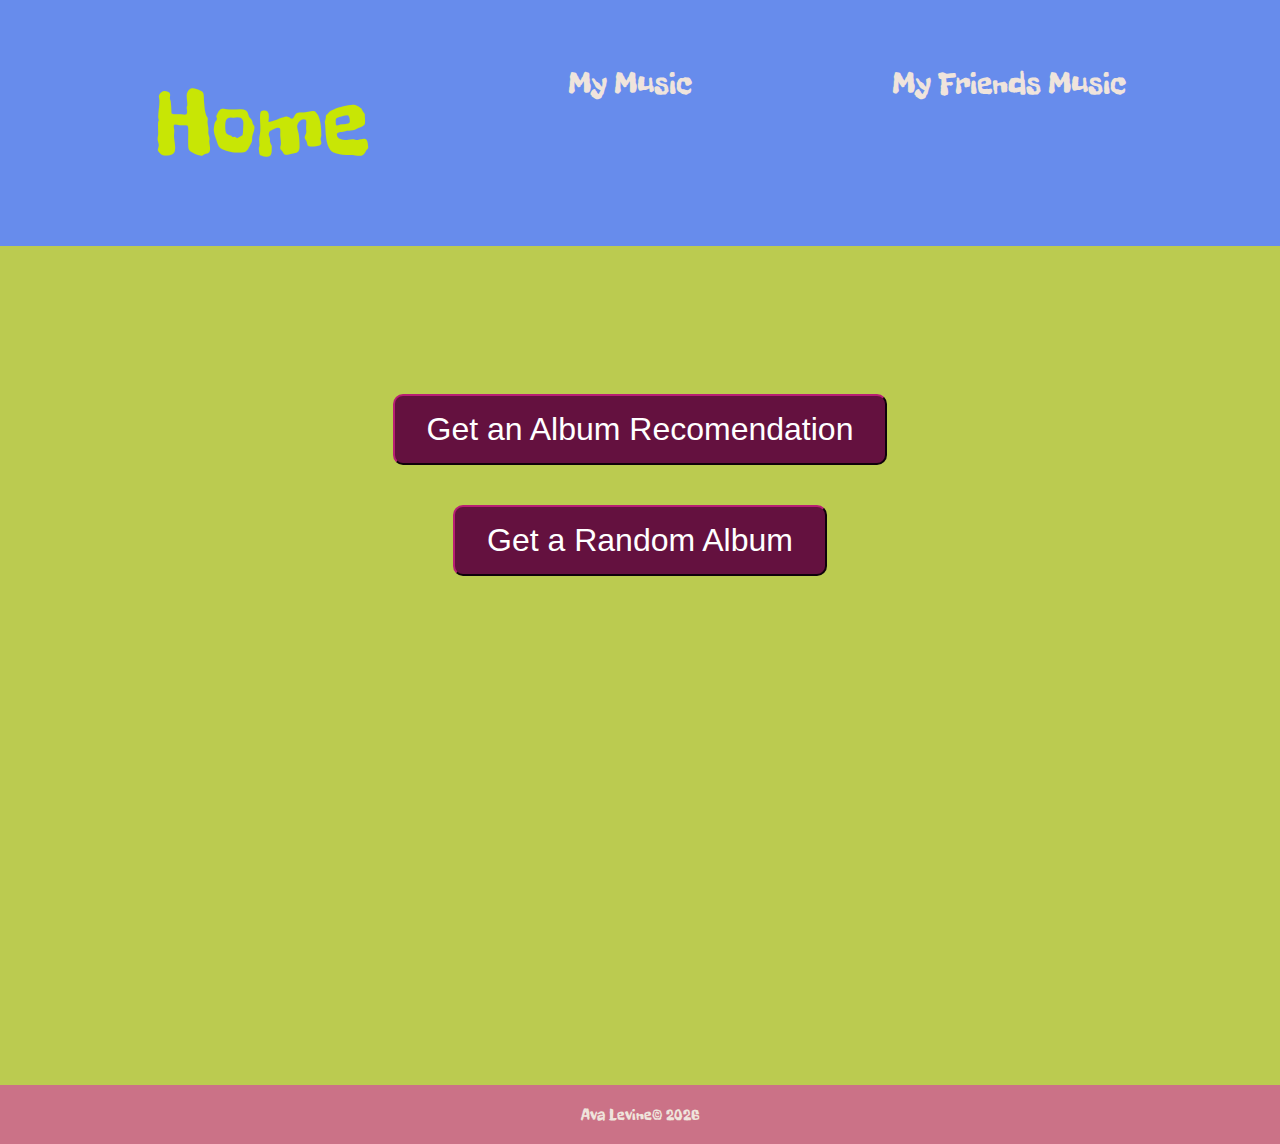
==== index.html @ cf869041 "Add files via upload" ====
<!DOCTYPE html>
<html lang="en">

<head>
    <meta charset="utf-8">
    <link rel="shortcut icon" type="image/png" href="images/vinyl.png">
    <link rel="stylesheet" type="text/css" href="css/html5reset.css">
    <link rel="stylesheet" type="text/css" href="css/style.css">
    <link href='https://fonts.googleapis.com/css?family=Poppins' rel='stylesheet'>
    <link rel="preconnect" href="https://fonts.googleapis.com">
    <link rel="preconnect" href="https://fonts.gstatic.com" crossorigin>
    <link href="https://fonts.googleapis.com/css2?family=Freckle+Face&family=Zain:ital,wght@0,200;0,300;0,400;0,700;0,800;0,900;1,300;1,400&display=swap" rel="stylesheet">
    <meta name="viewport" content="width=device-width, initial-scale=1.0">
    <title>Ava's Music Archive</title>
</head>

<body>
    <header>
        <a class="skip" href="#skip">Skip to Main Content</a>
        <nav>
            <ul class="nav_links">
                <li><a href="index.html" style= 'font-size:300%'>Home </a></li>
                <li><a href="My_Music.html" style = 'color:#efe4dc'>My Music</a></li>
                <li><a href="My_Friends_Music.html" style = 'color:#efe4dc'>My Friends Music</a></li>
            </ul>
        </nav>
    </header>
    <main>
        <div class = "buttons"> 
            <div> 
                <button class = "quiz_button" id="reccomendation">Get an Album Recomendation</button> 
            </div>
            <div>
                <button class = "quiz_button" id="random">Get a Random Album</button> 
            </div>
        </div>

        <!-- Hidden iframe to load albums from otherpage.html -->
        <iframe id="myIframe" src="My_Music.html" style="display:none;"></iframe>

        <!-- Album display target -->
        <div id="target-element"></div>

        <div class = "playlist" >
            <iframe style="border-radius:20px" src="https://open.spotify.com/embed/playlist/1EBHg3L7IvQ9ji8ptdDSb2?utm_source=generator" width="100%" height="352" frameBorder="0" allowfullscreen="" allow="autoplay; clipboard-write; encrypted-media; fullscreen; picture-in-picture" loading="lazy"></iframe> 
        </div>
       
    </main>
    <footer>
        <p> Ava Levine© </p> &nbsp; 
        <p tabindex=0> <script type="text/javascript">var year = new Date();document.write(year.getFullYear());</script> </p>
    </footer>
    <script src="js/album.js"></script>
</body>

</html>
---- css/style.css ----
/*todo:  make doodle for nav, fix color pallets, fix font, make quiz for home, validate*/
/* color palette
dark pink: #cb7287
light pink: #efe4dc
dark green: #526008
light green: #d3d596;
white (text): #f5f5f5
black (text): #000000
*/ 
.skip {
    position: absolute; 
    top: -40px;

}
.skip a{ 
    color: white; 
}
.skip:focus {
    top: 20px;
    border: 2px solid #cb7287;
}

nav{ 
    background-color: #678CEC; 
    font-family: "Freckle Face", system-ui;
    font-size: 200%;
    font-style: normal;
   
}
nav a{ 
    text-decoration: none; 
    color: #C8E605;
    display: inline;
}
nav ul { 
    margin: 0;
    padding: 5%;
    display: flex;  
    justify-content: space-around;  
    gap: 20px;
    flex-wrap: wrap;   
}
nav ul li a:hover { 
    font-style: italic;
}

body{
    background-color: #BBCB50;  
    color: #FFFFFF;
    font-family: "Freckle Face", system-ui;
    font-weight: 400;
    font-style: normal;
}
main{ 
    font-family: "Zain", sans-serif;
    font-weight: 400;
    font-style: normal;
}
iframe{ 
    padding-right: 2%; 
    padding-left: 2%; 

}

footer { 
    background-color: #cb7287; 
    color: #efe4dc;
    padding: 20px 20px; 
    display: flex; 
    justify-content: center;  
}
.myAlbumDisplay, .fAlbumDisplay{ 
    display: grid; 
    grid-template-columns: repeat(2, 1fr);
    justify-content: center; 
    gap: 20px;
}
.Album{ 
    background-color: #64113F;
    border-radius: 10px;
}
.album_title{ 
    padding: 10px; 
    display: flex; 
    justify-content: center; 
}
.name_pick{ 
    padding: 10px; 
    font-size: 200%; 
    display: flex; 
    justify-content: center; 
}

.FAlbum {
  justify-content: center; 
  position: relative;
  width: 75%; 
  aspect-ratio: 1 / 1;
  margin: 0 auto;
}

/* Shared styling for both images */
.albumCover {
  position: absolute;
  width: 100%;
  aspect-ratio: 1/1;
  display: block;
}
.myAlbumDisplay .albumCover{ 
    padding-top: 20px;
}

/* Vinyl behind */
.vinyl {
    position: absolute;
    top: 0;
    left: 0;
    width: 100%;
    height: auto;
    z-index: 1;
    visibility: hidden; 
}

.Album .needle { 
    position: absolute;
    top: 120px;/* go to 120*/
    left: 100px;
    width: 50%;
    height: auto;
    transform: rotate(80deg);/* go to 80*/
    z-index: 2;
    float: right; 
    visibility: hidden; 

}
/* Album cover on top */
.albumCover {
    width: 100%;
    height: auto;
    display: block;
    position: relative; /* Not absolute! */
    z-index: 3;
}
.spotify {
  position: absolute;
  display: none;
  bottom:  -10px;   /* aligns to the bottom of .FAlbum */
  right: -25px;    /* aligns to the right edge of .FAlbum */
  /* z-index: 4; */
  width: 70%;  /* optional: scales iframe smaller */
  cursor: pointer; 
}
  .vinyl.spin {
    animation: spin 2s linear infinite;
  }
  
  @keyframes spin {
    from { transform: rotate(0deg); }
    to   { transform: rotate(360deg); }
  }
  .buttons { 
    font-family: "Freckle Face", system-ui;
    padding: 10%; 
    display: grid; 
    justify-items: center; 

  }
  .quiz_button {
    background-color: #64113F; 
    border-color: #64113F; 
    border-radius: 10px;
    color: white;
    margin: 20px;
    padding: 15px 32px 15px 32px;
    text-align: center;
    text-decoration: none;
    display: flex;
    font-size: 32px;
  }
    .buttons:focus:not(:focus-visible):not(.focus-visible) {
    box-shadow: none;
    outline: none;
    }

    .quiz_button:hover {
    background-color: #D49BAE;
    }

/* .FAlbum{ 
    max-width: 200px;
    box-shadow: 0px 0px 20px rgba(0, 0, 0, 0.3);
} */

@media screen and (min-width: 700px) {
    .myAlbumDisplay, .fAlbumDisplay{ 
        display: grid; 
        grid-template-columns: repeat(3, 1fr);
        justify-content: center; 
    }

}
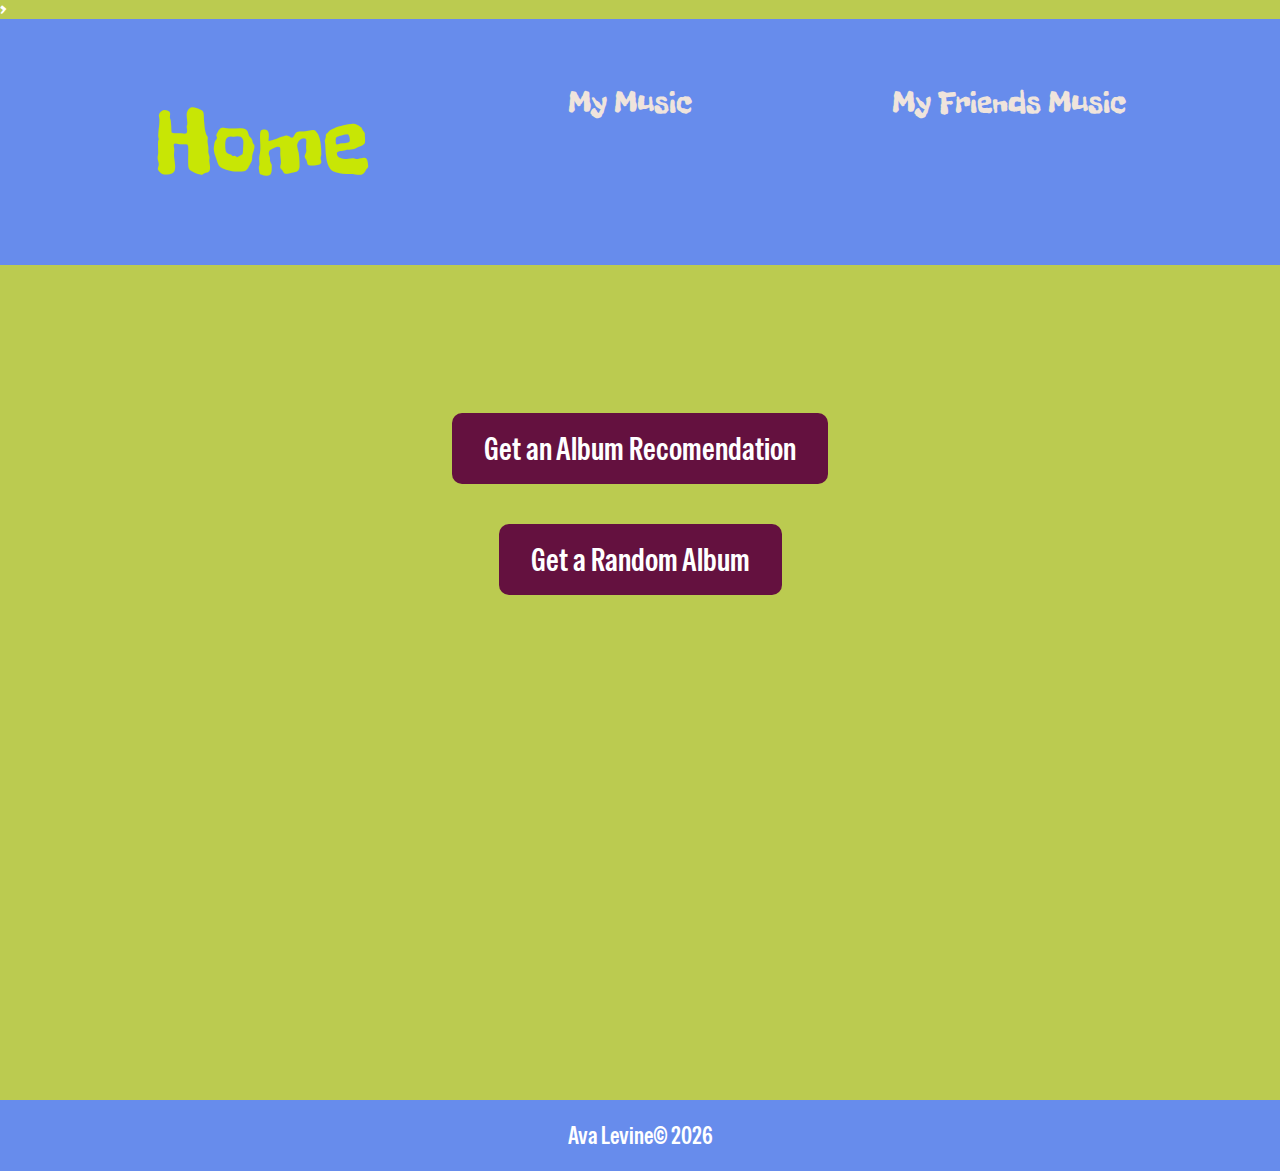
==== commit 3671bbdf: "Add files via upload" ====
--- a/index.html
+++ b/index.html
@@ -9,7 +9,7 @@
     <link href='https://fonts.googleapis.com/css?family=Poppins' rel='stylesheet'>
     <link rel="preconnect" href="https://fonts.googleapis.com">
     <link rel="preconnect" href="https://fonts.gstatic.com" crossorigin>
-    <link href="https://fonts.googleapis.com/css2?family=Freckle+Face&family=Zain:ital,wght@0,200;0,300;0,400;0,700;0,800;0,900;1,300;1,400&display=swap" rel="stylesheet">
+    <link href="https://fonts.googleapis.com/css2?family=Freckle+Face&family=Special+Gothic+Condensed+One&display=swap" rel="stylesheet">>
     <meta name="viewport" content="width=device-width, initial-scale=1.0">
     <title>Ava's Music Archive</title>
 </head>
--- a/css/style.css
+++ b/css/style.css
@@ -1,9 +1,10 @@
-/*todo:  make doodle for nav, fix color pallets, fix font, make quiz for home, validate*/
+/*todo: fix font, make quiz for home, fix skip link, validate*/
 /* color palette
-dark pink: #cb7287
-light pink: #efe4dc
-dark green: #526008
-light green: #d3d596;
+cornflower: #678CEC
+Chartruese: C8E605
+pear: #BBCB50
+deep purple: #64113F;
+light pink: #D49BAE; 
 white (text): #f5f5f5
 black (text): #000000
 */ 
@@ -52,7 +53,7 @@
     font-style: normal;
 }
 main{ 
-    font-family: "Zain", sans-serif;
+    font-family: "Special Gothic Condensed One", sans-serif;
     font-weight: 400;
     font-style: normal;
 }
@@ -63,13 +64,16 @@
 }
 
 footer { 
-    background-color: #cb7287; 
-    color: #efe4dc;
+    background-color: #678CEC; 
+    font-family: "Special Gothic Condensed One", sans-serif;
+    font-size: 150%; 
+    color: #FFFFFF;
     padding: 20px 20px; 
     display: flex; 
     justify-content: center;  
 }
 .myAlbumDisplay, .fAlbumDisplay{ 
+    padding: 40px;
     display: grid; 
     grid-template-columns: repeat(2, 1fr);
     justify-content: center; 
@@ -81,6 +85,7 @@
 }
 .album_title{ 
     padding: 10px; 
+    font-size: 120%; 
     display: flex; 
     justify-content: center; 
 }
@@ -101,13 +106,14 @@
 
 /* Shared styling for both images */
 .albumCover {
+  padding-top: 30px;
   position: absolute;
   width: 100%;
-  aspect-ratio: 1/1;
+  height: auto;
   display: block;
 }
-.myAlbumDisplay .albumCover{ 
-    padding-top: 20px;
+.myAlbumDisplay img{ 
+    padding: 20px;
 }
 
 /* Vinyl behind */
@@ -167,12 +173,13 @@
   }
   .quiz_button {
     background-color: #64113F; 
-    border-color: #64113F; 
+    border: #64113F; 
     border-radius: 10px;
     color: white;
     margin: 20px;
     padding: 15px 32px 15px 32px;
     text-align: center;
+    font-family: "Special Gothic Condensed One", sans-serif;
     text-decoration: none;
     display: flex;
     font-size: 32px;
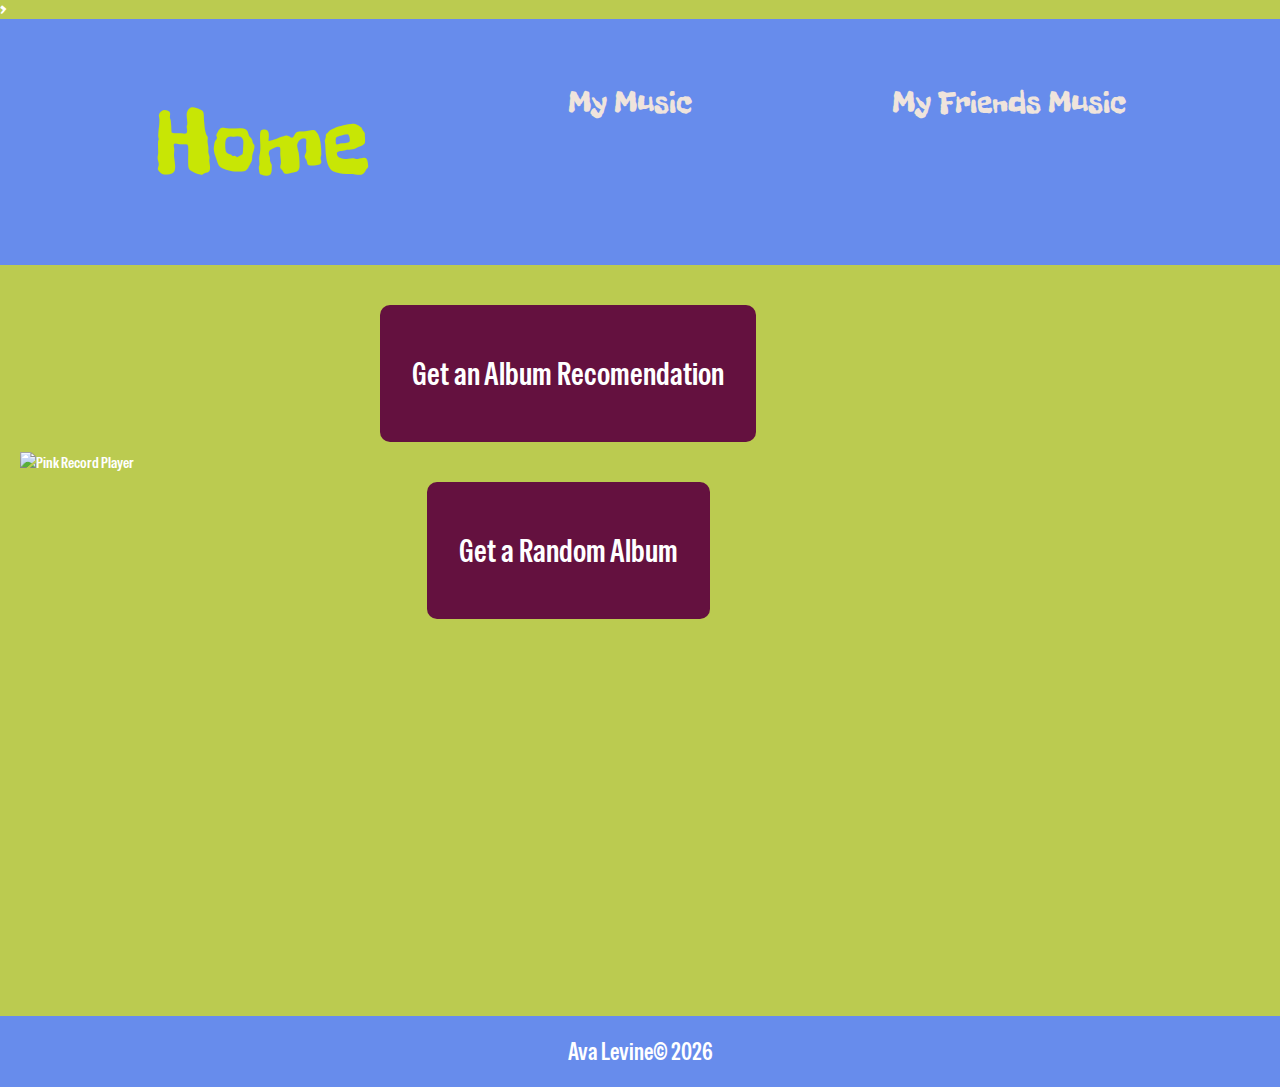
==== commit 34883019: "Add files via upload" ====
--- a/index.html
+++ b/index.html
@@ -26,18 +26,22 @@
         </nav>
     </header>
     <main>
-        <div class = "buttons"> 
+        <div class = "flex-front"> 
             <div> 
-                <button class = "quiz_button" id="reccomendation">Get an Album Recomendation</button> 
+                <img src="images/pink_record_uo.png" alt="Pink Record Player" class="PRP" tabindex="0">
             </div>
-            <div>
-                <button class = "quiz_button" id="random">Get a Random Album</button> 
+            <div class = "buttons"> 
+                <div> 
+                    <button class = "quiz_button" id="reccomendation">Get an Album Recomendation</button> 
+                </div>
+                <div>
+                    <button class = "quiz_button" id="random">Get a Random Album</button> 
+                </div>
             </div>
+            <!-- Hidden iframe to load albums from otherpage.html -->
+            <iframe id="myIframe" src="My_Music.html" style="display:none;"></iframe>    
         </div>
-
-        <!-- Hidden iframe to load albums from otherpage.html -->
-        <iframe id="myIframe" src="My_Music.html" style="display:none;"></iframe>
-
+       
         <!-- Album display target -->
         <div id="target-element"></div>
 
--- a/css/style.css
+++ b/css/style.css
@@ -1,4 +1,4 @@
-/*todo: fix font, make quiz for home, fix skip link, validate*/
+/*todo: fix random album, fix spotify div issues, clean up and comment code, fix skip link, validate, fill out write up, make presnetation*/
 /* color palette
 cornflower: #678CEC
 Chartruese: C8E605
@@ -150,10 +150,11 @@
 .spotify {
   position: absolute;
   display: none;
-  bottom:  -10px;   /* aligns to the bottom of .FAlbum */
-  right: -25px;    /* aligns to the right edge of .FAlbum */
-  /* z-index: 4; */
-  width: 70%;  /* optional: scales iframe smaller */
+  bottom:  -10px;   
+  right: -25px;    
+  width: 70%;  
+  aspect-ratio: 1/1; 
+  height: auto; 
   cursor: pointer; 
 }
   .vinyl.spin {
@@ -164,9 +165,18 @@
     from { transform: rotate(0deg); }
     to   { transform: rotate(360deg); }
   }
+
+  .flex-front {
+    display: flex;
+    align-items: center; 
+    justify-content: center;
+    padding: 20px;
+  } 
+
   .buttons { 
     font-family: "Freckle Face", system-ui;
-    padding: 10%; 
+    /* padding: 10%;  */
+    width: 70%; 
     display: grid; 
     justify-items: center; 
 
@@ -177,7 +187,7 @@
     border-radius: 10px;
     color: white;
     margin: 20px;
-    padding: 15px 32px 15px 32px;
+    padding: 3rem 2rem 3rem 2rem;
     text-align: center;
     font-family: "Special Gothic Condensed One", sans-serif;
     text-decoration: none;
@@ -192,6 +202,12 @@
     .quiz_button:hover {
     background-color: #D49BAE;
     }
+    .PRP{ 
+        display: none; 
+        visibility: hidden; 
+        width: 100%; 
+        height: auto; 
+    }
 
 /* .FAlbum{ 
     max-width: 200px;
@@ -204,5 +220,11 @@
         grid-template-columns: repeat(3, 1fr);
         justify-content: center; 
     }
-
+    .flex-front{ 
+        justify-content: flex-start;
+    }
+    .PRP{ 
+        display: flex; 
+        visibility: visible; 
+    }
 } 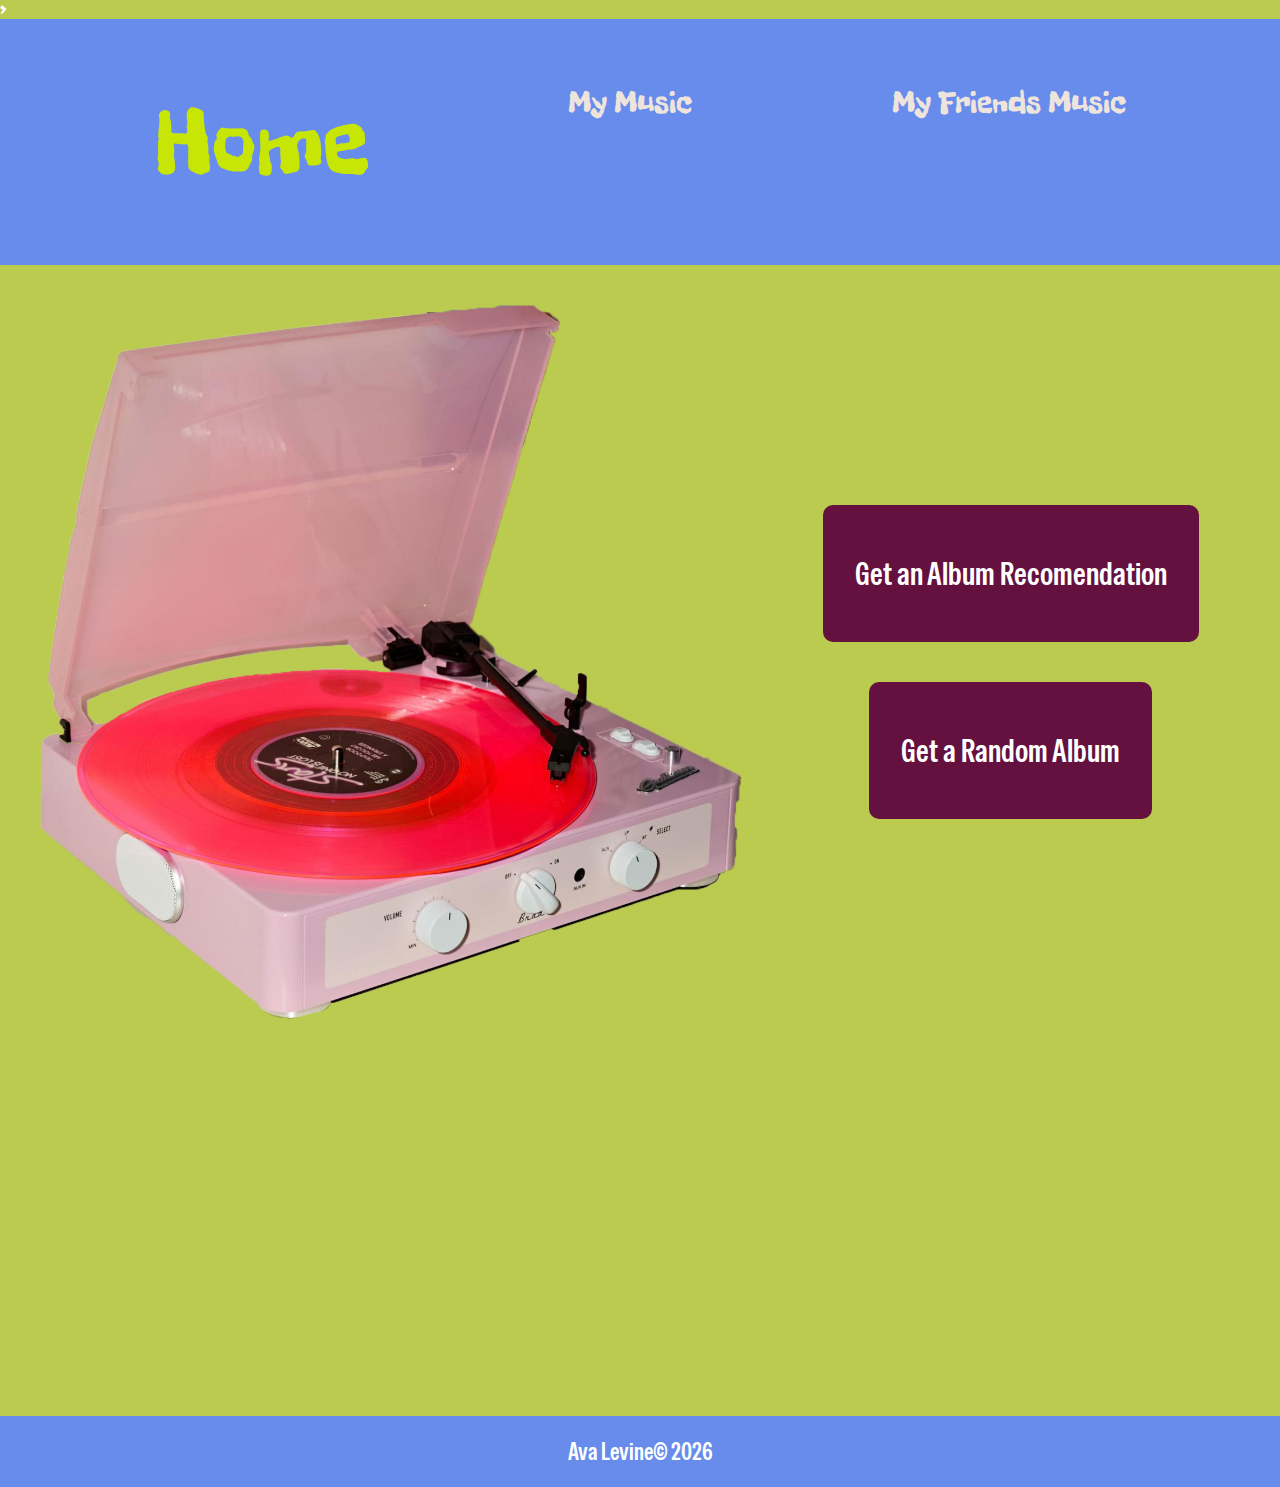
==== commit 6b806b97: "Add files via upload" ====
--- a/index.html
+++ b/index.html
@@ -16,7 +16,7 @@
 
 <body>
     <header>
-        <a class="skip" href="#skip">Skip to Main Content</a>
+        <div class="skip" tabindex=0><a href="#main">Skip to Main Content</a></div>
         <nav>
             <ul class="nav_links">
                 <li><a href="index.html" style= 'font-size:300%'>Home </a></li>
@@ -30,7 +30,7 @@
             <div> 
                 <img src="images/pink_record_uo.png" alt="Pink Record Player" class="PRP" tabindex="0">
             </div>
-            <div class = "buttons"> 
+            <div class = "buttons" id = "main"> 
                 <div> 
                     <button class = "quiz_button" id="reccomendation">Get an Album Recomendation</button> 
                 </div>
--- a/css/style.css
+++ b/css/style.css
@@ -11,7 +11,6 @@
 .skip {
     position: absolute; 
     top: -40px;
-
 }
 .skip a{ 
     color: white; 
@@ -82,12 +81,14 @@
 .Album{ 
     background-color: #64113F;
     border-radius: 10px;
+    width: 100%; 
 }
 .album_title{ 
     padding: 10px; 
     font-size: 120%; 
     display: flex; 
     justify-content: center; 
+    visibility: visible; 
 }
 .name_pick{ 
     padding: 10px; 
@@ -129,11 +130,11 @@
 
 .Album .needle { 
     position: absolute;
-    top: 120px;/* go to 120*/
+    top: 120px;
     left: 100px;
     width: 50%;
     height: auto;
-    transform: rotate(80deg);/* go to 80*/
+    transform: rotate(80deg);
     z-index: 2;
     float: right; 
     visibility: hidden; 
@@ -147,15 +148,15 @@
     position: relative; /* Not absolute! */
     z-index: 3;
 }
+
 .spotify {
   position: absolute;
   display: none;
-  bottom:  -10px;   
-  right: -25px;    
-  width: 70%;  
-  aspect-ratio: 1/1; 
-  height: auto; 
+  bottom:  -1rem;   
+  right: -2.5rem; 
+  padding-top: 55%;   
   cursor: pointer; 
+  overflow: hidden; 
 }
   .vinyl.spin {
     animation: spin 2s linear infinite;
@@ -226,5 +227,6 @@
     .PRP{ 
         display: flex; 
         visibility: visible; 
+        padding: 20px; 
     }
 } 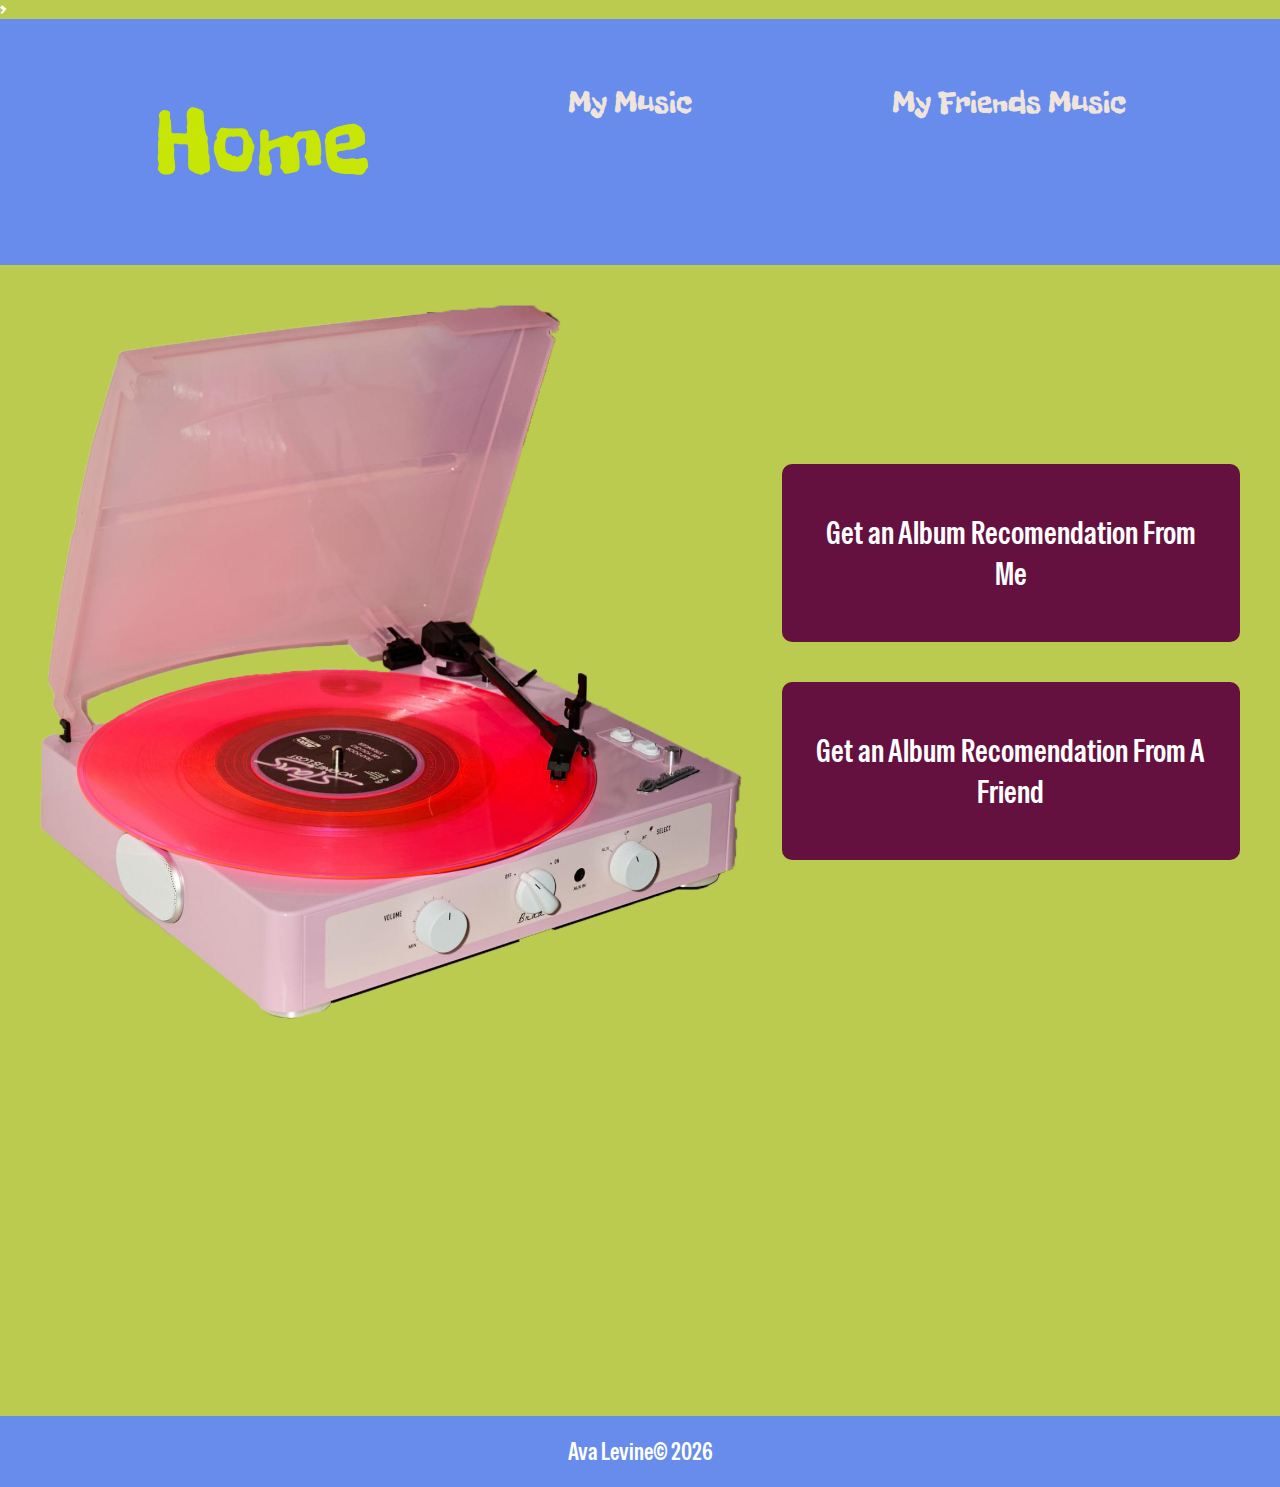
==== commit 9496c566: "Add files via upload" ====
--- a/index.html
+++ b/index.html
@@ -31,19 +31,17 @@
                 <img src="images/pink_record_uo.png" alt="Pink Record Player" class="PRP" tabindex="0">
             </div>
             <div class = "buttons" id = "main"> 
-                <div> 
-                    <button class = "quiz_button" id="reccomendation">Get an Album Recomendation</button> 
-                </div>
-                <div>
-                    <button class = "quiz_button" id="random">Get a Random Album</button> 
-                </div>
+                    <button class = "quiz_button" id="me">Get an Album Recomendation From Me</button> 
+                    <button class = "quiz_button" id="my_friends">Get an Album Recomendation From A Friend</button> 
             </div>
-            <!-- Hidden iframe to load albums from otherpage.html -->
-            <iframe id="myIframe" src="My_Music.html" style="display:none;"></iframe>    
+             <!-- Hidden iframe to load albums from otherpage.html -->
+            <iframe id="myIframe" src="My_Music.html" style="display:none;"></iframe>  
+            <iframe id="friendsIframe" src="My_Friends_Music.html" style="display:none;"></iframe>  
+
+            <!-- Album display target -->
+            <div id="target-element"></div>  
         </div>
        
-        <!-- Album display target -->
-        <div id="target-element"></div>
 
         <div class = "playlist" >
             <iframe style="border-radius:20px" src="https://open.spotify.com/embed/playlist/1EBHg3L7IvQ9ji8ptdDSb2?utm_source=generator" width="100%" height="352" frameBorder="0" allowfullscreen="" allow="autoplay; clipboard-write; encrypted-media; fullscreen; picture-in-picture" loading="lazy"></iframe> 
--- a/css/style.css
+++ b/css/style.css
@@ -1,4 +1,4 @@
-/*todo: fix random album, fix spotify div issues, clean up and comment code, fix skip link, validate, fill out write up, make presnetation*/
+/*todo: finish code choice, fix spotify div issues (just set a few break points), do a little bit of guidance text, fill out write up, make presnetation*/
 /* color palette
 cornflower: #678CEC
 Chartruese: C8E605
@@ -19,14 +19,13 @@
     top: 20px;
     border: 2px solid #cb7287;
 }
-
 nav{ 
     background-color: #678CEC; 
     font-family: "Freckle Face", system-ui;
     font-size: 200%;
     font-style: normal;
-   
-}
+}
+
 nav a{ 
     text-decoration: none; 
     color: #C8E605;
@@ -43,7 +42,6 @@
 nav ul li a:hover { 
     font-style: italic;
 }
-
 body{
     background-color: #BBCB50;  
     color: #FFFFFF;
@@ -59,7 +57,6 @@
 iframe{ 
     padding-right: 2%; 
     padding-left: 2%; 
-
 }
 
 footer { 
@@ -105,7 +102,6 @@
   margin: 0 auto;
 }
 
-/* Shared styling for both images */
 .albumCover {
   padding-top: 30px;
   position: absolute;
@@ -117,7 +113,6 @@
     padding: 20px;
 }
 
-/* Vinyl behind */
 .vinyl {
     position: absolute;
     top: 0;
@@ -140,12 +135,11 @@
     visibility: hidden; 
 
 }
-/* Album cover on top */
 .albumCover {
     width: 100%;
     height: auto;
     display: block;
-    position: relative; /* Not absolute! */
+    position: relative; 
     z-index: 3;
 }
 
@@ -176,7 +170,6 @@
 
   .buttons { 
     font-family: "Freckle Face", system-ui;
-    /* padding: 10%;  */
     width: 70%; 
     display: grid; 
     justify-items: center; 
@@ -204,16 +197,30 @@
     background-color: #D49BAE;
     }
     .PRP{ 
-        display: none; 
-        visibility: hidden; 
+        flex: 1 1 45%;
+        display: flex;
+        justify-content: center;
+        align-items: center; 
         width: 100%; 
         height: auto; 
     }
-
-/* .FAlbum{ 
-    max-width: 200px;
-    box-shadow: 0px 0px 20px rgba(0, 0, 0, 0.3);
-} */
+    .target-element  {
+        flex: 1 1 45%;
+        display: flex;
+        justify-content: center;
+        align-items: center;
+    }
+
+    .target-element {
+        position: relative;
+      }
+      
+      .target-element .Album {
+        width: 100%;
+        max-width: 500px;
+        height: auto;
+        background-color: none; 
+      }
 
 @media screen and (min-width: 700px) {
     .myAlbumDisplay, .fAlbumDisplay{ 
